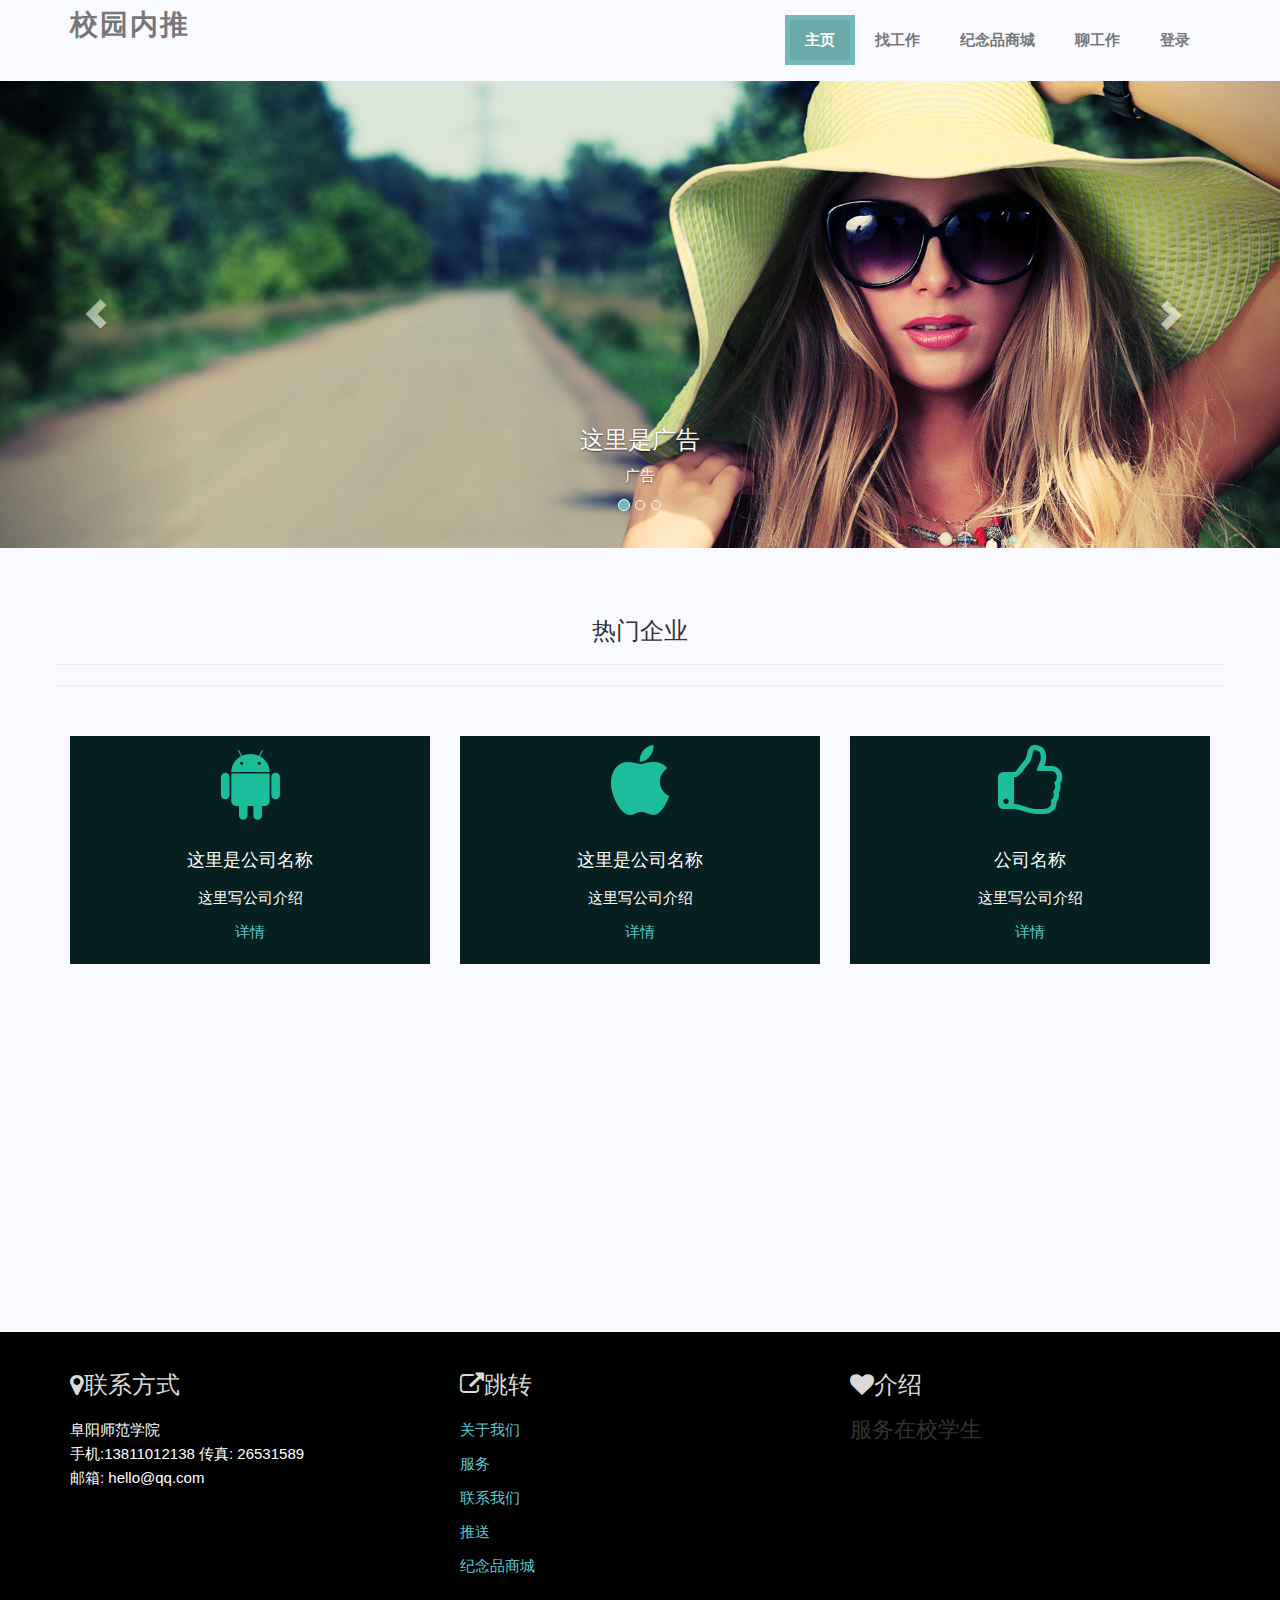
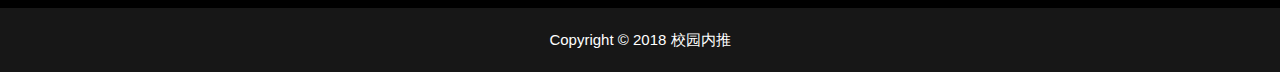
==== index/index.html @ 48e41ea8 "first commit" ====
<!doctype html>
<html lang="en">
    <head>

        <!-- meta data & title -->
        <meta charset="utf-8">
        <title>校园内推</title>
        <meta name="viewport" content="width=device-width, initial-scale=1.0">
        <meta name="description" content="">
        <meta name="author" content="">

        <!-- Favicon and touch icons -->
        <link rel="shortcut icon" href="assets/ico/favicon.ico">
        <link rel="apple-touch-icon-precomposed" sizes="144x144" href="assets/ico/apple-touch-icon-144-precomposed.png">
        <link rel="apple-touch-icon-precomposed" sizes="114x114" href="assets/ico/apple-touch-icon-114-precomposed.png">
        <link rel="apple-touch-icon-precomposed" sizes="72x72" href="assets/ico/apple-touch-icon-72-precomposed.png">
        <link rel="apple-touch-icon-precomposed" href="assets/ico/apple-touch-icon-57-precomposed.png">

        <!-- CSS -->
        <link rel="stylesheet" href="http://fonts.googleapis.com/css?family=Open+Sans:400,300">
        <link href='http://fonts.googleapis.com/css?family=PT+Sans' rel='stylesheet' type='text/css'>
        <link href="http://fonts.googleapis.com/css?family=Raleway" rel="stylesheet" type="text/css">
        <link rel="stylesheet" href="assets/bootstrap/css/bootstrap.css">
        <link rel="stylesheet" href="assets/css/font-awesome.min.css">
        <link rel="stylesheet" href="assets/css/animate.min.css">
        <link rel="stylesheet" href="assets/css/style.css">
        
    </head>
  <body>

    <!-- Header -->
        
    <nav id="navbar-section" class="navbar navbar-default navbar-static-top navbar-sticky" role="navigation">
        <div class="container">
        
            <div class="navbar-header">
                <button type="button" class="navbar-toggle" data-toggle="collapse" data-target=".navbar-responsive-collapse">
                    <span class="sr-only">Toggle navigation</span>
                    <span class="icon-bar"></span>
                    <span class="icon-bar"></span>
                    <span class="icon-bar"></span>
                </button>

                <a class="navbar-brand wow fadeInDownBig" href="index.html">
                	<!--<img class="office-logo" src="assets/img/slider/Office.png" alt="Office">-->
                		校园内推
                </a>      
            </div>
        
            <div id="navbar-spy" class="collapse navbar-collapse navbar-responsive-collapse">
                <ul class="nav navbar-nav pull-right">
                    <li class="active">
                        <a href="index.html">主页</a>
                    </li>
               
                    <li>
                        <a href="blog.html">找工作</a>
                    </li>
                    <li>
                        <a href="../index/produce/index.html">纪念品商城</a>
                    </li>
                    <li>
                        <a href="team.html"><span>聊工作</span></a>
                    </li>
              
                    <li>
                        <a href="../login/index.html"><span>登录</span></a>
                    </li>
                </ul>         
            </div>
        </div>
    </nav>

    <!-- End Header -->


    <!-- Begin #carousel-section -->
    <section id="carousel-section" class="section-global-wrapper"> 
        <div class="container-fluid-kamn">
            <div class="row">
                <div id="carousel-1" class="carousel slide" data-ride="carousel">

                    <!-- Indicators -->
                    <ol class="carousel-indicators visible-lg">
                        <li data-target="#carousel-1" data-slide-to="0" class="active"></li>
                        <li data-target="#carousel-1" data-slide-to="1"></li>
                        <li data-target="#carousel-1" data-slide-to="2"></li>
                    </ol>
        
                    <!-- Wrapper for slides -->
                    <div class="carousel-inner" role="listbox">
                        <!-- Begin Slide 1 -->
                        <div class="item active">
                            <img src="assets/img/slider/slide2.jpg" height="400" alt="Image of first carousel">
                            <div class="carousel-caption">
                                <h3 class="carousel-title hidden-xs">这里是广告</h3>
                                <p class="carousel-body">广告</p>
                            </div>
                        </div>
                        <!-- End Slide 1 -->

                        <!-- Begin Slide 2 -->
                        <div class="item">
                            <img src="assets/img/slider/slide4.jpg" height="400" alt="Image of second carousel">
                            <div class="carousel-caption">
                                <h3 class="carousel-title hidden-xs">这也是广告</h3>
                                <p class="carousel-body">BEAUTIFUL \ CLEAN \ MINIMAL</p>
                            </div>
                        </div>
                        <!-- End Slide 2 -->

                        <!-- Begin Slide 3 -->
                        <div class="item">
                            <img src="assets/img/slider/slide2.jpg" height="400" alt="Image of third carousel">
                            <div class="carousel-caption">
                                <h3 class="carousel-title hidden-xs">广告</h3>
                                <p class="carousel-body">PORTFOLIO \ CORPORATE \ CREATIVE</p>
                            </div>
                        </div>
                        <!-- End Slide 3 -->
                    </div>
        
                    <!-- Controls -->
                    <a class="left carousel-control" href="#carousel-1" data-slide="prev">
                        <span class="glyphicon glyphicon-chevron-left"></span>
                    </a>
                    <a class="right carousel-control" href="#carousel-1" data-slide="next">
                        <span class="glyphicon glyphicon-chevron-right"></span>
                    </a>
                </div>
            </div>
        </div>
    </section>
     <!--End #carousel-section <div class="copyrights">Collect from <a href="http://www.cssmoban.com/"  title="网站模板">网站模板</a></div>-->


    <!-- Begin #services-section -->
    <section id="services" class="services-section section-global-wrapper">
        <div class="container">
            <div class="row">
                <div class="services-header">
                    <h3 class="services-header-title">热门企业</h3>
                    <p class="services-header-body"><em><hr></em> </p><hr>
                </div>
            </div>
      
            <!-- Begin Services Row 1 -->
            <div class="row services-row services-row-head services-row-1">
                <div class="col-lg-4 col-md-4 col-sm-4 col-xs-12">
                    <div class="services-group wow animated fadeInLeft" data-wow-offset="40">
                        <p class="services-icon"><span class="fa fa-android fa-5x"></span></p>
                        <h4 class="services-title">这里是公司名称</h4>
                        <p class="services-body">
                                                这里写公司介绍
                        </p>
                        <p class="services-more"><a href="#">详情</a></p>
                    </div>
                </div>
        
                <div class="col-lg-4 col-md-4 col-sm-4 col-xs-12">
                    <div class="services-group wow animated zoomIn" data-wow-offset="40">
                        <p class="services-icon"><i class="fa fa-apple fa-5x"></i></p>
                        <h4 class="services-title">这里是公司名称</h4>
                        <p class="services-body">
                        	
                        	这里写公司介绍
                        </p>
                        <p class="services-more"><a href="#">详情</a></p>
                    </div>
                </div>
        
                <div class="col-lg-4 col-md-4 col-sm-4 col-xs-12">
                    <div class="services-group wow animated fadeInRight" data-wow-offset="40">
                        <p class="services-icon"><i class="fa fa-thumbs-o-up fa-5x"></i></p>
                        <h4 class="services-title">公司名称</h4>
                        <p class="services-body">
                        	这里写公司介绍
                        </p>
                        <p class="services-more"><a href="#">详情</a></p>
                    </div>        
                </div>
            </div>
            <!-- End Serivces Row 1 -->
      
            <!-- Begin Services Row 2 -->
            <div class="row services-row services-row-tail services-row-2">
                <div class="col-lg-4 col-md-4 col-sm-4 col-xs-12">
                    <div class="services-group wow animated fadeInLeft" data-wow-offset="40">
                        <p class="services-icon"><span class="fa fa-windows fa-5x"></span></p>
                        <h4 class="services-title">公司名称</h4>
                        <p class="services-body">
                        	
                                                              公司介绍
                        </p>
                        <p class="services-more"><a href="#">详情</a></p>
                    </div>
                </div>
        
                <div class="col-lg-4 col-md-4 col-sm-4 col-xs-12">
                    <div class="services-group wow animated zoomIn" data-wow-offset="40">
                        <p class="services-icon"><i class="fa fa-eye fa-5x"></i></p>
                        <h4 class="services-title">名称</h4>
                        <p class="services-body">
                        	介绍
                        	
                        </p>
                        <p class="services-more"><a href="#">详情</a></p>
                    </div>
                </div>
        
                <div class="col-lg-4 col-md-4 col-sm-4 col-xs-12">
                    <div class="services-group wow animated fadeInRight" data-wow-offset="40">
                        <p class="services-icon"><i class="fa fa-cube fa-5x"></i></p>
                        <h4 class="services-title">名称</h4>
                        <p class="services-body">
                        	介绍
                        	
                        </p>
                        <p class="services-more"><a href="#">详情</a></p>
                    </div>
                </div>
            </div>
            <!-- End Serivces Row 2 -->
    
        </div>      
    </section>
    <!-- End #services-section -->


    <!-- Footer -->
    <footer> 
        <div class="container">
            <div class="row">
                <div class="col-md-4">
                    <h3><i class="fa fa-map-marker"></i>联系方式</h3>
                    <p class="footer-contact">
                                                 阜阳师范学院<br>
                                                 手机:13811012138 传真: 26531589<br>
                       	 邮箱: hello@qq.com<br>
                    </p>
                </div>
                <div class="col-md-4">
                    <h3><i class="fa fa-external-link"></i>跳转</h3>
                    <p> <a href="#"> 关于我们</a></p>
                    <p> <a href="#"> 服务</a></p>
                    <p> <a href="#">联系我们</a></p>
                    <p> <a href="#">推送</a></p>
                    <p> <a href="#">纪念品商城</a></p> 
                </div>
              <div class="col-md-4">
                <h3><i class="fa fa-heart"></i>介绍</h3>
                <div id="social-icons">
                	服务在校学生
                    <!--<a href="#" class="btn-group google-plus">
                        <i class="fa fa-google-plus"></i>
                    </a>
                      <a href="#" class="btn-group linkedin">
                        <i class="fa fa-linkedin-square"></i>
                    </a>
                      <a href="#" class="btn-group twitter">
                        <i class="fa fa-twitter"></i>
                    </a>
                      <a href="#" class="btn-group facebook">
                        <i class="fa fa-facebook"></i>
                    </a>-->
                </div>
              </div>    
        </div>
      </div>
    </footer>

    
    <div class="copyright text center">
        <p>Copyright &copy; 2018 校园内推</p>
    </div>

    
    <script type="text/javascript" src="js/jquery-1.10.2.min.js"></script>
    <script src="assets/bootstrap/js/bootstrap.min.js"></script>
    <script src="js/wow.min.js"></script>
    <script>
      new WOW().init();
    </script>
  </body>
</html>
---- index/assets/css/style.css ----
/*
* ==========================================================================
* Global
* ==========================================================================
*/
.btn-primary{
  margin-left: 20px;
}
.blog-title{
  color: #385A30;
  font-family: "Lato";
  font-variant: small-caps;
}

 .main-content{
    margin-top: 20px;
    padding-bottom: 50px;
    text-align: left;
}

.section-global-wrapper {
  position: relative;
}
.section-global-wrapper:before,
.section-global-wrapper:after {
  content: " ";
  display: table;
}
.section-global-wrapper:after {
  clear: both;
}
.container-fluid-kamn {
  margin-right: auto;
  margin-left: auto;
  padding-left: 15px;
  padding-right: 15px;
}
.container-kamn {
  margin-right: auto;
  margin-left: auto;
}


@media (min-width: 1068px) and (max-width: 1400px) { 
 .post-sidebar{
    margin-top: 15px;
    border:1px solid #DDD;
    padding: 5px;
  }
 
}
@media (min-width: 750px) and (max-width: 1060px) { 
 .post-sidebar{
    width:204px;
    margin-top: 15px;
    border:1px solid #DDD;
    padding: 5px;
    float: right;

 }
}
.tales {
  width: 100%;
}
.blog-post{
 margin-bottom: 30px;   
}
.blog-image{
    margin-bottom: 20px;
}
.carousel-inner{
  width:100%;
  max-height: 500px !important;
}
.post-sidebar{
    margin-top: 15px;
    border:1px solid #DDD;
    padding: 5px;
  

 }
.form-group{
    
    padding:20px;
}
ul li{
    list-style: none;
}
h3.col-xs-12{
    margin-top: -20px;

}
.content-space{
    margin-top: 40px;
}
.center{
    text-align: center;
}
.block-author{
    color: #D7002E;
}

.btn-info{
float: right;
}

.copyrights{
	text-indent:-9999px;
	height:0;
	line-height:0;
	font-size:0;
	overflow:hidden;
}
.icon-space{
    display: inline-block;
    padding:10px;
}
.current span{
    color:#55CBD2;

}


.title-text{
  font-family: 'Raleway', sans-serif;  
  letter-spacing: .2px;
  font-size: 40px;
}
.img-pad{
    padding-right: 23px;
}
.main-content{
    margin-top: 80px;
}



.white-text{
    font-style: italic;
    color: white;
}

body {
    font-size: 15px;
    line-height: 24px;
    background:#F8FAFF;
   
}

a {
    color: #55CBD2;
    text-decoration: none;
    -o-transition: all .3s;
    -moz-transition: all .3s;
    -webkit-transition: all .3s;
    -ms-transition: all .3s;
}

a:hover { color: #888; text-decoration: none; }

strong { font-weight: bold; }

address {
    margin-top: 28px;
    }


@media (min-width: 50px) and (max-width: 988px) { 
 
 address {
    margin-top: 28px;
    margin-left: 21px;
    }
 
}
@media (min-width: 988px) and (max-width: 1200px) { 
 
 address {
    margin-top: 28px;
    margin-left: -58px;
    }
 
}
/*
* ==========================================================================
* Nav Pills
* ==========================================================================
*/
.nav-pills > li.selected > a,
.nav-pills > li.selected > a:hover,
.nav-pills > li.selected > a:focus {
  color: #ffffff;
  background-color: #1bbd9b;
}
/*
* ==========================================================================
* Pills Centered
* ==========================================================================
*/
.nav-pills-centered > .nav-pills {
  text-align: center;
}
.nav-pills-centered > .nav-pills > li {
  float: none;
  display: inline;
}
.nav-pills-centered > .nav-pills > li > a,
.nav-pills-centered > .nav-pills > li > span {
  display: inline-block;
  padding: 5px 14px;
}
.nav-pills-centered > .nav-pills > li > a.active,
.nav-pills-centered > .nav-pills > li > span.active,
.nav-pills-centered > .nav-pills > li > a.selected,
.nav-pills-centered > .nav-pills > li > span.selected {
  color: #ffffff;
  background-color: #1bbd9b;
}
/*
* ==========================================================================
* Navbar
* ==========================================================================
*/
.active{
  background:#74B9B9 !important;
  color: white;
}
.navbar {
  font-weight: bold;
  padding-top: 15px;
  padding-bottom: 15px;
  margin-bottom: 0;
}
/*
* ==========================================================================
* Navbar Nav Links
* ==========================================================================
*/
.navbar-nav > li > a {
  padding: 10px 15px;
  margin: 5px 5px;
  border-radius: 4px;
}
/*
* ==========================================================================
* Brand / Project Name
* ==========================================================================
*/
.navbar-brand {  
  z-index: 9999px;
  font-family: 'Lato', Arial, Helvetica, sans-serif;
  font-size: 28px;
  font-weight: 700;
  letter-spacing: 2px;
  padding-top: 0px;
}
.side-left{
  background:#528C7C;
  box-shadow: 3px grey;
  color: white;
  padding: 30px;
  letter-spacing: .9px;
}
@media (min-width: 800px){ 
 
    .side-left{
  height: 1248px;
}
 }

.banner-text{
    font-family: 'Raleway', sans-serif;
    color:white;
    font-size: 50px;

    }

#banners{
    
    margin-top: 30px;
    margin-bottom: 10px;
}
#banner-home{
    background-image:url('../img/slider/1.jpg');
    height:350px;
    margin-bottom: 30px;
    padding-top: 120px;
}

@media (min-width: 100px) and (max-width: 800px) { 
 
    #banner-home{
    background-image:url('../img/slider/1.jpg');
    height:450px;
    margin-bottom: 30px;
    }
 }
#banner{
    margin-top:0px;
}


.header h1 {
    float: left;
    margin: 0;
    text-align: left;
}
.header a.brand {

    font-family: 'PT Sans', sans-serif;
    font-size: 40px;
    margin-top:5px;
    display: inline-block;
    width: 270px;
    height: 96px;
    padding: 30px 10px;
    /*background: url(../img/logo.png) 20px center no-repeat; */
}
@media (min-width: 50px) and (max-width: 768px) { 
        .header a.brand {
        width: 170px;
        margin-top:-41px;
        margin-top: -41px;
        position: absolute;
        font-size: 37px;
     } 
 }  

.paragraph-text{
    text-align: justify;
    letter-spacing:1px;
    font-size: 16px;
    font-family: 'Arial', sans-serif;
    line-height: 24px;
}
.left2{
    text-align: left;
    letter-spacing:.7px;
    font-size: 13px;
    color: #71d7c2;
}

.spacing{
    margin-bottom: 80px;
}

.sidebar-right{
    font-size: 13px;
    font-weight: bold;
    color:#84d7bd;
}

.featured-img{
    padding: 0px 15px 15px 0;

}
p.blog-text{   
    font-size: 16px;
    letter-spacing: .1px;
    font-family: 'Arial';
    text-align:justify;
    text-justify:inter-word;
    }

.btn-sm{
    margin-left: 21px;
}

.office-logo {
  width: 100px;
}

@media (max-width: 768px){ 
    .office-logo{
      height: 100px;
      width: 60px;
  }
}

/*
* ==========================================================================
* Feedback Section
* ==========================================================================
*/
.feedback-section {
  padding-bottom: 50px;
}
@media (max-width: 767px) {
  .feedback-section {
    padding-bottom: 40px;
  }
}
.feedback-section .feedback-form .btn-captcha-refresh {
  margin: 0 0 0 25px;
}
.feedback-section .address-section {
  text-align: center;
  padding-top: 50px;
}
@media (max-width: 767px) {
  .feedback-section .address-section {
    padding-top: 40px;
  }
}
.feedback-section .address-section .address-icon {
  color: #1bbd9b;
  font-size: 48px;
  line-height: 48px;
  margin-bottom: 30px;
}
.feedback-section .address-section .address-title {
  margin-bottom: 15px;
}
.feedback-section .address-section .address-desc {
  margin-bottom: 30px;
}

/*
* ==========================================================================
* Services Section
* ==========================================================================
*/
.services-section {
  text-align: center;
  padding-top: 50px;
  padding-bottom: 50px;
}
.services-section .services-header {
  margin-bottom: 50px;
  font-size: 25px;
}
.services-section .services-header .services-header-title {
  margin-bottom: 15px;
}
.services-section .services-row-tail {
  margin-top: 50px;
}
.services-section .services-icon {
  color: #1bbd9b;
  margin-bottom: 30px;
}
.services-section .services-title {
  margin-bottom: 15px;
}
.services-section .services-desc {
  margin-bottom: 30px;
}
@media (max-width: 767px) {
  .services-section {
    padding-top: 40px;
    padding-bottom: 40px;
  }
  .services-section .services-group {
    margin-bottom: 50px;
  }
  .services-section .services-row-tail {
    margin-top: 0;
  }
}
.services-icon .fa:hover{
    padding: 0 10px 0 10px;
    color: white;
    background: #1BBD9B;
    border-radius: 3px; 
    transition:.4s;  
}
.services-group{
  padding: 10px;
  background:#061F20;
  color: white;
}
.service-icon{
  color: white;
}


/* ----- Footer ----- */
.footer-widget{
    color:white;
    margin-top: 55px;
}


footer .widget h4 {
    margin-top: 20px;
    font-family: 'Droid Sans', Helvetica, Arial, sans-serif;
    font-size: 14px;
    text-transform: uppercase;
    text-shadow: 0 1px 0 rgba(255,255,255,.7);
}

footer .widget p {
    line-height: 24px;
}

footer .widget i {
    padding-right: 7px;
}
footer{
   margin-top:40px;
   padding: 20px; 
   background: black;
}

footer h3 {
    color: #dadada;
    margin-bottom: 20px;
}

.footer-contact{
    color: white;
}


/*Social Buttons */
#social-icons{
  font-size: 22px;
}

#social-icons .btn-group {
    color: #55CBD2;
    margin-right: 15px;
}
#social-icons .btn-group:hover {
    color: #ffffff;
}

.copyright {
    color: #fff;
    padding: 20px 0px 10px 0px;
    background-color: rgb(23, 23, 23);
}

/*
* ==========================================================================
* Custom Sidebar Widgets
* ==========================================================================
*/



#custom-search-input {
        margin:0;
        margin-top: 10px;
        padding: 0;
    }
 
    #custom-search-input .search-query {
        padding-right: 3px;
        padding-right: 4px \9;
        padding-left: 3px;
        padding-left: 4px \9;
        /* IE7-8 doesn't have border-radius, so don't indent the padding */
 
        margin-bottom: 0;
        -webkit-border-radius: 3px;
        -moz-border-radius: 3px;
        border-radius: 3px;
    }
 
    #custom-search-input button {
        border: 0;
        background: none;
        /** belows styles are working good */
        padding: 2px 5px;
        margin-top: 2px;
        position: relative;
        left: -28px;
        /* IE7-8 doesn't have border-radius, so don't indent the padding */
        margin-bottom: 0;
        -webkit-border-radius: 3px;
        -moz-border-radius: 3px;
        border-radius: 3px;
        color:#D9230F;
    }
 
    .search-query:focus + button {
        z-index: 3;   
    }

   
    /*
* ==========================================================================
* Image Card
* ==========================================================================
*/
    .panel{
        margin-top: 30px;
    }
    .lib-panel img {
    width: 100%;
    background-color: transparent;
}

.lib-panel .row,
.lib-panel .col-md-6 {
    padding: 0;
    background-color: #FFFFFF;
}


.lib-panel .lib-row {
    padding: 0 20px 0 20px;
}

.lib-panel .lib-row.lib-header {
    background-color: #FCFFCF;
    font-size: 25px;
    padding: 15px 20px 0 20px;
}

.lib-panel .lib-row.lib-header .lib-header-seperator {
    height: 2px;
    width: 26px;
    background-color: #d9d9d9;
    margin: 7px 0 7px 0;
}

.lib-panel .lib-row.lib-desc {
    position: relative;
    height: 100%;
    display: block;
    font-size: 13px;
}
.lib-panel .lib-row.lib-desc a{
    position: absolute;
    width: 100%;
    bottom: 10px;
    left: 20px;
}

.row-margin-bottom {
    margin-bottom: 20px;
}

.box-shadow {
    -webkit-box-shadow: 0 0 10px 0 rgba(0,0,0,.10);
    box-shadow: 0 0 10px 0 rgba(0,0,0,.10);
}

.no-padding {
    padding: 0;
}
.lib-header{
    font-family: 'lato' ;
    font-style: normal;
}

/*
* ==========================================================================
* Blockquote
* ==========================================================================
*/

.glyphicon-lg{font-size:3em}
.blockquote-box{border-right:5px solid #E6E6E6;margin-bottom:25px}
.blockquote-box .square{width:100px;min-height:50px;margin-right:22px;text-align:center!important;background-color:#E6E6E6;padding:20px 0}
.blockquote-box.blockquote-primary{border-color:#357EBD}
.blockquote-box.blockquote-primary .square{background-color:#428BCA;color:#FFF}
.blockquote-box.blockquote-success{border-color:#4CAE4C}
.blockquote-box.blockquote-success .square{background-color:#5CB85C;color:#FFF}
.blockquote-box.blockquote-info{border-color:#46B8DA}
.blockquote-box.blockquote-info .square{background-color:#5BC0DE;color:#FFF}
.blockquote-box.blockquote-warning{border-color:#EEA236}
.blockquote-box.blockquote-warning .square{background-color:#F0AD4E;color:#FFF}
.blockquote-box.blockquote-danger{border-color:#D43F3A}
.blockquote-box.blockquote-danger .square{background-color:#D9534F;color:#FFF}

/*
* ==========================================================================
* Portfolio
* ==========================================================================
*/
.panel-image {
    position: relative;   
}
.panel-image img.panel-image-preview {
    width: 100%;
    border-radius: 4px 4px 0px 0px;
}

.panel-image label {
    display: block;
    position: absolute;
    top: 0px;
    left: 0px;
    height: 100%;
    width: 100%;
}

.panel-heading ~ .panel-image img.panel-image-preview {
    border-radius: 0px;
}

.panel-body {
   overflow: hidden;
}

.panel-image ~ input[type=checkbox] {
    position:absolute;
    top:- 30px;
    z-index: -1;   
}

.panel-image ~ input[type=checkbox] ~ .panel-body {
    height: 0px;
    padding: 0px;
}

.panel-image ~ input[type=checkbox]:checked ~ .panel-body {
    height: auto;
    padding: 15px;
}

.panel-image ~ .panel-footer a {
    padding: 0px 10px;
    font-size: 1.3em;
    color: rgb(100, 100, 100);
}
/*
* ==========================================================================
* Optional Carousel
* ==========================================================================
*/
.carousel-caption .carousel-title {
  color: #ffffff;
}
@media (min-width: 768px) and (max-width: 1199px) {
  .carousel-caption {
    font-size: 12px;
    padding-bottom: 0px;
    bottom: 2px;
  }
  .carousel-caption .carousel-title {
    font-size: 18px;
  }
}
@media (max-width: 767px) {
  .carousel-caption {
    font-size: 11px;
    padding-bottom: 0;
    bottom: 0;
  }
  .carousel-caption .carousel-title {
    font-size: 14px;
  }
}
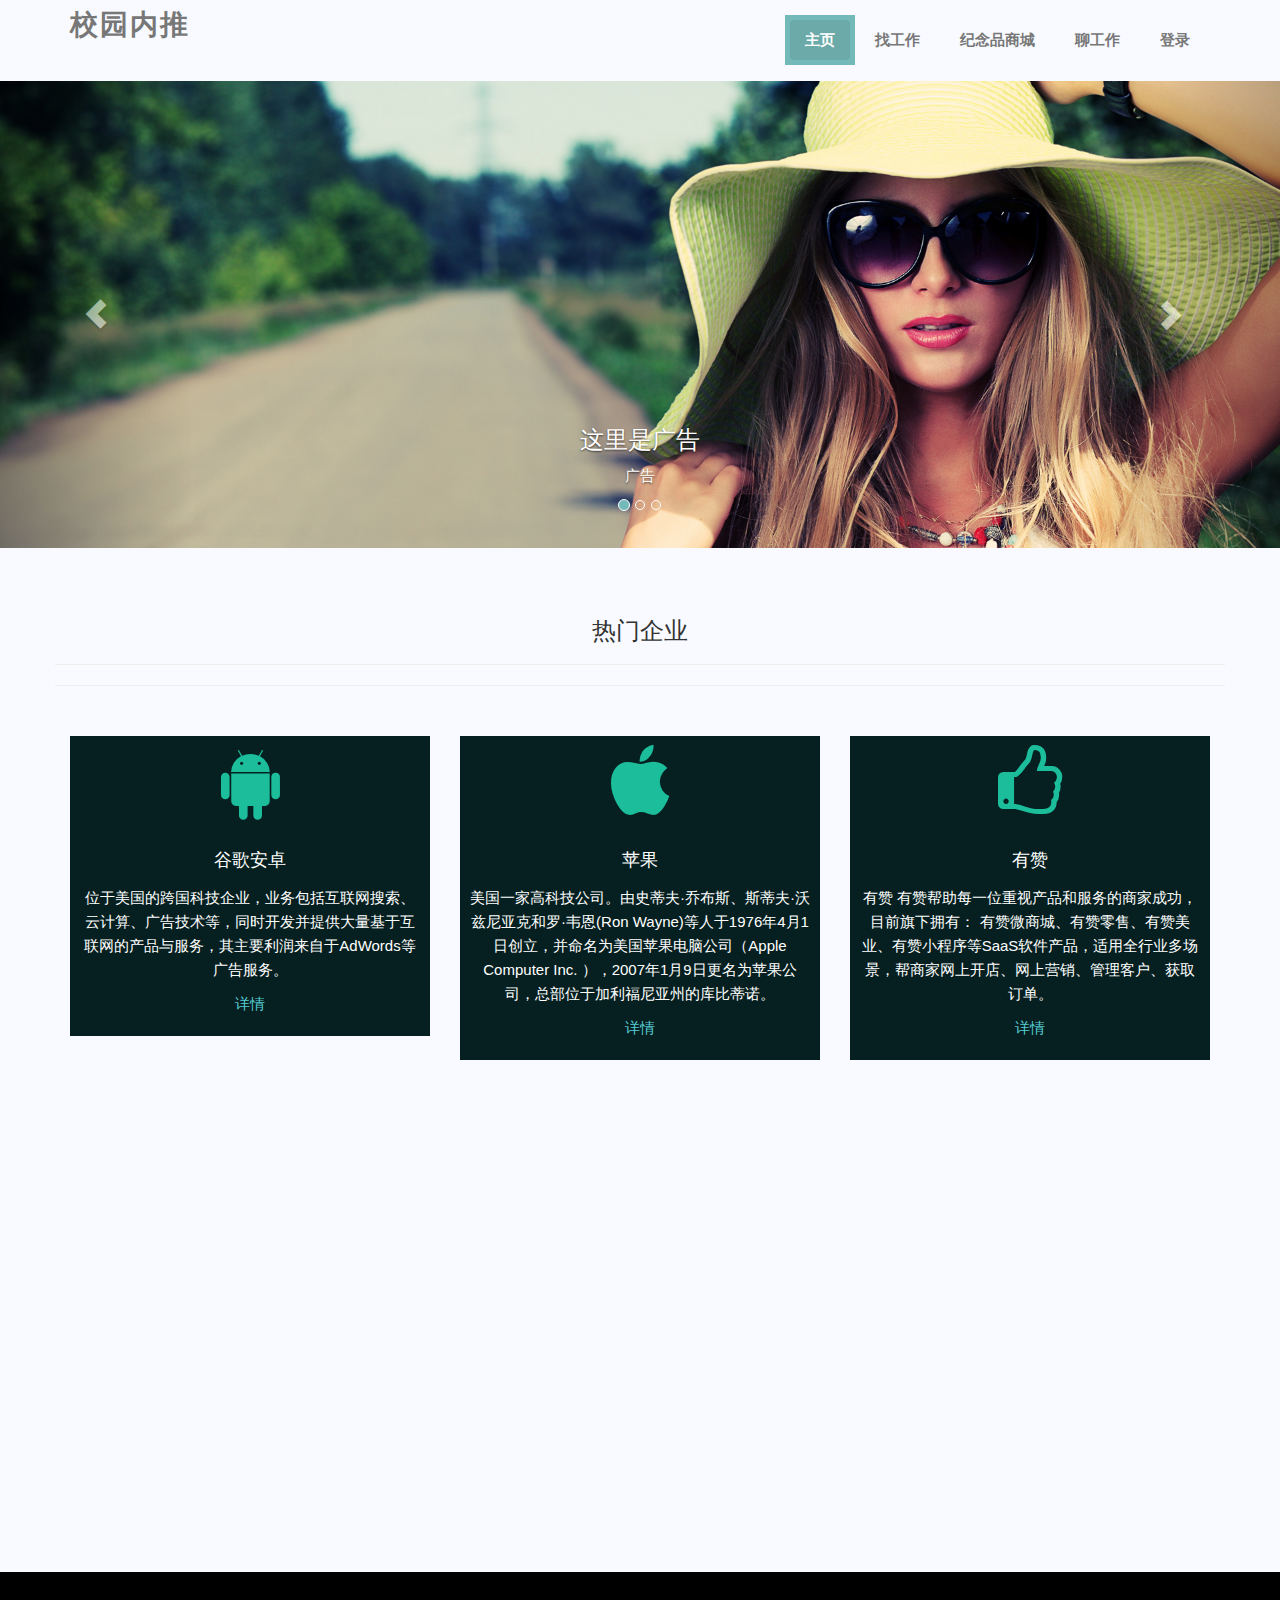
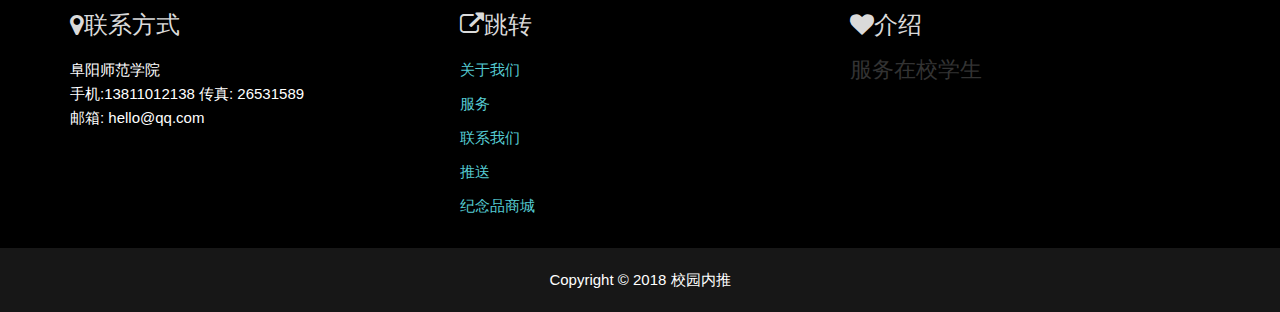
==== commit 31263197: "样式修改" ====
--- a/index/index.html
+++ b/index/index.html
@@ -149,9 +149,9 @@
                 <div class="col-lg-4 col-md-4 col-sm-4 col-xs-12">
                     <div class="services-group wow animated fadeInLeft" data-wow-offset="40">
                         <p class="services-icon"><span class="fa fa-android fa-5x"></span></p>
-                        <h4 class="services-title">这里是公司名称</h4>
-                        <p class="services-body">
-                                                这里写公司介绍
+                        <h4 class="services-title">谷歌安卓</h4>
+                        <p class="services-body">
+                            位于美国的跨国科技企业，业务包括互联网搜索、云计算、广告技术等，同时开发并提供大量基于互联网的产品与服务，其主要利润来自于AdWords等广告服务。
                         </p>
                         <p class="services-more"><a href="#">详情</a></p>
                     </div>
@@ -160,10 +160,10 @@
                 <div class="col-lg-4 col-md-4 col-sm-4 col-xs-12">
                     <div class="services-group wow animated zoomIn" data-wow-offset="40">
                         <p class="services-icon"><i class="fa fa-apple fa-5x"></i></p>
-                        <h4 class="services-title">这里是公司名称</h4>
-                        <p class="services-body">
-                        	
-                        	这里写公司介绍
+                        <h4 class="services-title">苹果</h4>
+                        <p class="services-body">
+
+                            美国一家高科技公司。由史蒂夫·乔布斯、斯蒂夫·沃兹尼亚克和罗·韦恩(Ron Wayne)等人于1976年4月1日创立，并命名为美国苹果电脑公司（Apple Computer Inc. ），2007年1月9日更名为苹果公司，总部位于加利福尼亚州的库比蒂诺。
                         </p>
                         <p class="services-more"><a href="#">详情</a></p>
                     </div>
@@ -172,9 +172,11 @@
                 <div class="col-lg-4 col-md-4 col-sm-4 col-xs-12">
                     <div class="services-group wow animated fadeInRight" data-wow-offset="40">
                         <p class="services-icon"><i class="fa fa-thumbs-o-up fa-5x"></i></p>
-                        <h4 class="services-title">公司名称</h4>
-                        <p class="services-body">
-                        	这里写公司介绍
+                        <h4 class="services-title">有赞</h4>
+                        <p class="services-body">
+
+                            有赞
+                            有赞帮助每一位重视产品和服务的商家成功，目前旗下拥有： 有赞微商城、有赞零售、有赞美业、有赞小程序等SaaS软件产品，适用全行业多场景，帮商家网上开店、网上营销、管理客户、获取订单。
                         </p>
                         <p class="services-more"><a href="#">详情</a></p>
                     </div>        
@@ -187,11 +189,8 @@
                 <div class="col-lg-4 col-md-4 col-sm-4 col-xs-12">
                     <div class="services-group wow animated fadeInLeft" data-wow-offset="40">
                         <p class="services-icon"><span class="fa fa-windows fa-5x"></span></p>
-                        <h4 class="services-title">公司名称</h4>
-                        <p class="services-body">
-                        	
-                                                              公司介绍
-                        </p>
+                        <h4 class="services-title">微软</h4>
+                        <p class="services-body">美国跨国科技公司，也是世界PC（Personal Computer，个人计算机）软件开发的先导，由比尔·盖茨与保罗·艾伦创办于1975年，公司总部设立在华盛顿州的雷德蒙德（Redmond，邻近西雅图）。以研发、制造、授权和提供广泛的电脑软件服务业务为主。</p>
                         <p class="services-more"><a href="#">详情</a></p>
                     </div>
                 </div>
@@ -199,9 +198,9 @@
                 <div class="col-lg-4 col-md-4 col-sm-4 col-xs-12">
                     <div class="services-group wow animated zoomIn" data-wow-offset="40">
                         <p class="services-icon"><i class="fa fa-eye fa-5x"></i></p>
-                        <h4 class="services-title">名称</h4>
-                        <p class="services-body">
-                        	介绍
+                        <h4 class="services-title">吴良材眼镜</h4>
+                        <p class="services-body">
+                            吴良材名原栋，以字行。澉浦人。少时家贫，父远游不归，遂四出寻访，背负木版上刻父容，沿途印刷张贴，历经数年，才知父已去世。其千里寻父之事，当地传为美谈。良材后供职于上海澄名斋商号，主营珠宝，兼营眼镜。清嘉庆十一年(1806)，商号始由良材经营，时眼镜业蒸蒸日上，遂专营眼镜，更名为吴良材眼镜店。
                         	
                         </p>
                         <p class="services-more"><a href="#">详情</a></p>
@@ -211,10 +210,10 @@
                 <div class="col-lg-4 col-md-4 col-sm-4 col-xs-12">
                     <div class="services-group wow animated fadeInRight" data-wow-offset="40">
                         <p class="services-icon"><i class="fa fa-cube fa-5x"></i></p>
-                        <h4 class="services-title">名称</h4>
-                        <p class="services-body">
-                        	介绍
-                        	
+                        <h4 class="services-title">校园内推</h4>
+                        <p class="services-body">
+                        <p> </p>
+                            重点在这里!!官方内推方式-只为成电人内推,更加精准可靠 招聘详情: •面向人群:2018年1月1日及以后毕业的技术、产品、UED同学 • 招聘流程:网申/内推...
                         </p>
                         <p class="services-more"><a href="#">详情</a></p>
                     </div>
